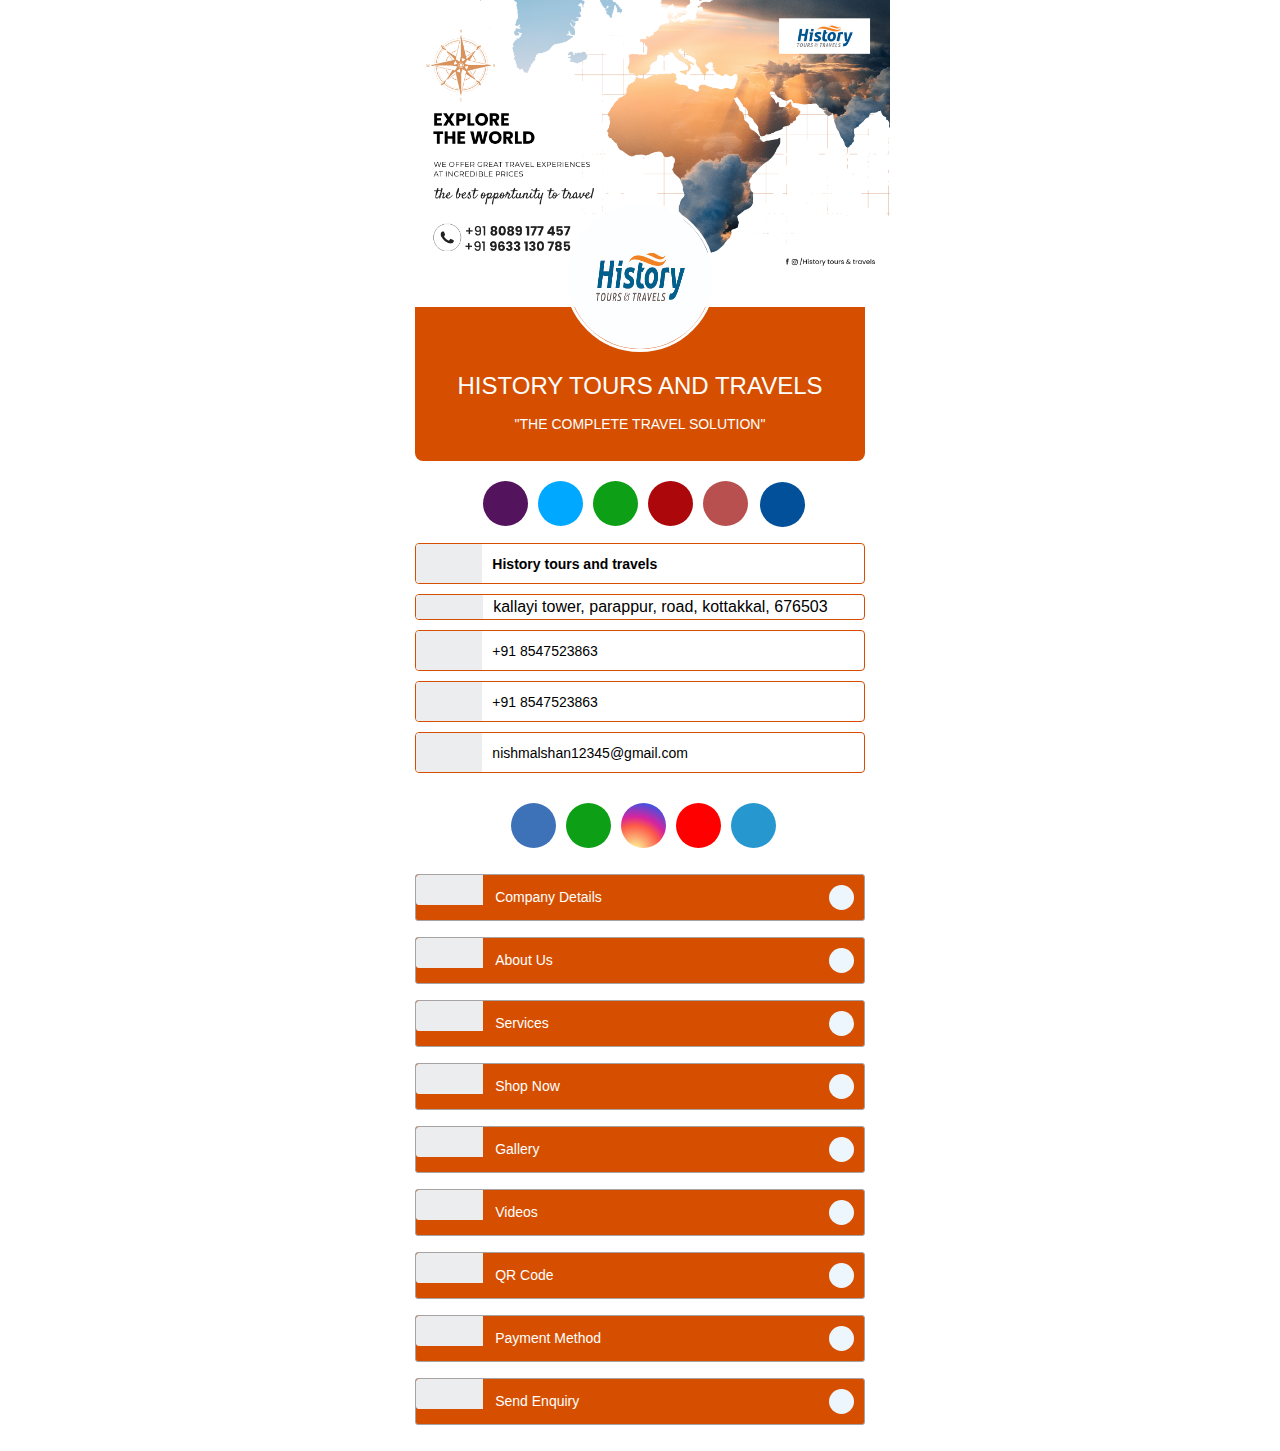
==== index.html @ 1c369f6f "Update index.html" ====
<!DOCTYPE html>
<html lang="en">

<head>
    <meta charset="utf-8">
    <meta http-equiv="X-UA-Compatible" content="IE=edge">
    <meta name="viewport" content="width=device-width, initial-scale=1">
    <meta name="theme-color" content="#384349" />
    <title>history tours and travels</title>
    <meta name="keywords" content="History tours and travels" />
    <meta name="description" content="History tours and travels" />
    <meta content="Keywords" name="History tours and travels" />
    <meta property="og:image" content="https://digicardpro.co.in/history/history/images/history travels.jpg">
    <meta property="og:type" content="website" />
    <meta property="og:title" content="History tours and travels - Business card" />
    <meta property="og:description" content="history tours and travels, kottakkal, malappuram, Kerala" />
    <!-- CSS only -->
    <link href="includes/css/bootstrap.min.css" rel="stylesheet">
    <div class="main-pnl">
        <link rel="stylesheet" type="text/css" href="includes/css/lightbox.css">
        <link href="includes/css/card_tpl_common.css" rel="stylesheet">
        <link href="includes/css/tpl_business.css" rel="stylesheet">
      
<script type="text/javascript" src="https://platform-api.sharethis.com/js/sharethis.js#property=6077e297cc51dc001865122f&product=powr-form-builder" async="async"></script>

</head>

<body>
    <div class="card_view">
        <div class="cover_img cover_square" style="height:auto !important;">
            <img src="images/facebook cover.png" />
        </div>
        <div class="cv_page">
            <img class="photo photo_circle" src="images/history travels.jpg" />
            <div class="card_name" style="">
                <h1><span>HISTORY TOURS AND TRAVELS</span></h1>
                <p style="text-align:center;">"THE COMPLETE TRAVEL SOLUTION"</p>
            </div>
            <hr class="hr1" style="">
            <div class="quick_btns_div" style="">
                <ul class="quick_btns">
                    <li><a style="" target="_blank" class="bg-phone" href="tel:+918547523863"><i class="fa fa-phone fa-rotate-90"></i></a></li>
                    <li><a class="bg-sms" href="sms:+918547523863?body=Hi, would like to have more details "><i class="fas fa-sms"></i></a></li>
                    <li><a style="" target="_blank" class="bg-wp" href="https://api.whatsapp.com/send?phone=918547523863&amp;text=Hi,%20I%20am%20Designer%20&amp;source=&amp;data=&amp;app_absent="><i class="fab fa-whatsapp"></i></a></li>
                    <li><a style="" class="bg-map" target="_blank" href="https://goo.gl/maps/WZZzJwD66RE1cCaEA"><i class="fa fa-map-marker"></i></a></li>
                    <li><a style="" class="bg-mail" target="_blank" href="mailto:nishmalshan12345@gmail.com"><i
								class="fa fa-envelope"></i></a></li>
                    <!--<li><a style="" href="#" ><i class="fa fa-user-plus" ></i></a></li>-->
                    <li>
                        <div class="share-menu share-menu--closed" style="">
                            <div class="share-button">
                                <i class="fa fa-share-alt"></i>
                            </div>
                            <div class="share-tools share-tools--hidden">
                                <a target="_blank" title="Share by Whatsapp" href="https://api.whatsapp.com/send?text=https://digicardpro.co.in/history/" class="bg-wp"><i class="fab fa-whatsapp"></i></a>
                                <a target="_blank" title="Share by SMS" href="sms:?bodyhttps://digicardpro.co.in/history/" class="bg-phone"><i class="fa fa-phone fa-sms"></i></a>
                                <a target="_blank" class="bg-fb" title="Share by Facebook" href="https://www.facebook.com/sharer/sharer.php?u=https://digicardpro.co.in/history/"><i class="fab fa-facebook-f"></i></a>
                                <a class="bg-mail" target="_blank" title="Share by Email" href="mailto:?subject=inspire schoool&amp;body=Hi, I am sharing my visiting card link(https://digicardpro.co.in/history/)"><i class="fa fa-envelope"></i></a>
                            </div>
                        </div>
                    </li>
                    <div class="clearfix"></div>
                </ul>
            </div>
            <hr class="hr2" style="">
            <ul class="quick_link">
                <li style="">
                    <div class="l" style=""><i class="fa fa-building"></i></div>
                    <div class="r" style=""><b>History tours and travels</b></div>
                    <div class="clearfix"></div>
                </li>
                <li style="">
                    <div class="l" style=""><i class="fa fa-map-marker"></i></div>
                    <class class="r" style=""> kallayi tower, parappur, road, kottakkal, 676503 
  </class>
                    <div class="clearfix"></div>
                </li>
                <li style="">
                    <div class="l" style=""><i class="fa fa-mobile "></i></div>
                    <div class="r" style="" onclick="document.location='tel:+918547523863'">+91 8547523863</div>
                    <div class="clearfix"></div>
                </li>
                <li style="">
					<div class="l" style=""><i class="fa fa-phone fa-rotate-90"></i></div>
					<div class="r" style="" onclick="document.location='tel:+918547523863'">+91 8547523863</div>
					<div class="clearfix"></div>
				</li>
                <li style="">
					<div class="l" style=""><i class="fa fa-envelope"></i></div>
					<div class="r" style="" onclick="document.location=''">
						nishmalshan12345@gmail.com</div>

					<div class="clearfix"></div>
				</li>
                <div class="clearfix"></div>
            </ul>
            <ul class="quick_btns social_icons">
                <li><a class="bg-fb" href="https://www.facebook.com/nishmalshan.mkn" target="_blank"><i class="fab fa-facebook-f"></i></a></li>
                <li><a style="" target="_blank" class="bg-wp" href="https://api.whatsapp.com/send?phone=918547523863&amp;text=Hi,%20I%20am%20%20shan&amp;source=&amp;data=&amp;app_absent="><i class="fab fa-whatsapp"></i></a></li>
                <li><a class="bg-insta" href="https://instagram.com/shan_muhmmed?igshid=pbenij2ar5da" target="_blank"><i class="fab fa-instagram" aria-hidden="true"></i></a></li>
                <li><a class="bg-youtube" href="https://youtube.com/channel/UCbXlJ5mXPrsS6yK00Rxs5rw/" target="_blank"><i class="fab fa-youtube" aria-hidden="true"></i></a></li>
                <li><a class="bg-linkedin" href="https://inspiredigit.com/" target="_blank"><i class="fa fa-globe" aria-hidden="true"></i></a></li>
                <div class="clearfix"></div>
            </ul>
        </div>
        <div class="cv_page" style="padding-bottom:20px;">
            <div class="othr_list" id="othr_list">
                <div class="ol_h" style="" data-toggle="collapse" data-target="#cmpinfo">
                    <div class="l" style=""><i class="fa fa-building"></i></div>
                    <div class="t" style="">Company Details</div>
                    <div class="p" style=""><i class="fa fa-angle-down arrowchange" aria-hidden="true"></i></div>
                </div>
                <div class="ol_v ol_p collapse" id="cmpinfo">
                    <label style="">Name</label>
                    <p style="">:&nbsp;History tours and travels</p>
                    <div class="clearfix"></div>
                    <label style="">Address</label>
                    <p style="">:&nbsp;   2 nd floor , kallai building, parappur road, kottakal, malappuram, kerala
kottakkal, Kerala 676503 
                         </p>
                         
                    <div class="clearfix"></div>
                </div>
                <div class="ol_h" style="" data-toggle="collapse" data-target="#profile_info2">
					<div class="l" style=""><i class="fa fa-user"></i></div>
					<div class="t" style="">About Us</div>
					<div class="p" style=""><i class="fa fa-angle-down arrowchange" aria-hidden="true"></i></div>
				</div>
				<div class="ol_v collapse" id="profile_info2" style="max-height:300px; overflow:auto; ">
					History offering a wide spectrum of services to suit all requirements in Advertising, Branding, Digital Marketing, Web, Internet business consultant etc...
				</div>

                <div class="ol_h" style="" data-toggle="collapse" data-target="#skills_info">
                    <div class="l" style=""><i class="fa fa-list" aria-hidden="true"></i></div>
                    <div class="t" style="">Services</div>
                    <div class="p" style=""><i class="fa fa-angle-down arrowchange" aria-hidden="true"></i> </div>
                </div>
               <div class="ol_v collapse" id="skills_info" style="max-height: 300px; overflow: auto;">
                    <div class="row">
                    
                    
                        <div class="col-md-6">
                        <h5>Digital Marketing</h5>
                        <li style="">Social Media Marketing(SEM)</li>
                        <li style="">Search Engine Optimization (SEO)</li>
                        <li style="">Google Adwords</li>
                        <li style="">E-Mail Marketing</li>
                        <li style="">SMS, Voice Over</li>
                        <li style="">Motion Videos</li>
                    
                    </div>
                    
                    
                    
                    
                </div>
                <br>
                <div class="row">
                    <div class="col-md-6">
                    <ul class="skills_list">
                    
                        <h5>Web Design &amp; Development</h5>
                        <li style=""> Corporate Websites</li>
                        <li style="">UI/UX Designs, Coding</li>
                        <li style="">Web Based Software Applications</li>
                        <li style=""> E-Commerce/ Online Shopping</li>
                        <li style="">Content Management System</li>
                    
                    </ul>
                    </div>
                    
                        
                    
                    
                    
                    
                </div>
                
                
                
                
                
                </div>
            <div class="ol_h collapsed" style="" data-toggle="collapse" data-target="#shop_now" aria-expanded="false">
                    <div class="l" style=""><i class="fab fa-product-hunt" aria-hidden="true"></i></div>
                    <div class="t" style="">Shop Now</div>
                    <div class="p" style=""><i class="fa arrowchange fa-angle-down" aria-hidden="true"></i></div>
                </div>
               <div class="ol_v collapse" id="shop_now" style="max-height: 300px; overflow: auto;">
                    <div class="product_outer">
                    <a href="/"><img src="images/dal-3396109_1920.jpg"></a>
                    <a href="https://api.whatsapp.com/send?phone=918547523863&amp;text=I%20would%20like%20to%20buy%20digital%20business%20card%20Please%20provide%20more%20information" class="btn btn-primary pdt-btn">Know More</a>
                    </div>
                    <div class="product_outer">
                    <a href="/"><img src="images/pexels-godson-bright-962464.jpg"></a>
                    <a href="https://api.whatsapp.com/send?phone=918547523863&amp;text=I%20would%20like%20to%20buy%20web%20card%20Please%20provide%20more%20information" class="btn btn-primary pdt-btn">Know More</a>
                    </div>
                    <div class="product_outer">
                    <a href="/"><img src="images/munnar-4769654_1920.jpg"></a>
                    
                    <a href="https://api.whatsapp.com/send?phone=918547523863&amp;text=I%20would%20like%20to%20design%20website%20Please%20provide%20more%20information" class="btn btn-primary pdt-btn">Know More</a>
                    </div>
                    <div class="product_outer">
                    <a href=""><img src="images/nature-3125452_1920.jpg"></a>
                    
                    <a href="https://api.whatsapp.com/send?phone=918547523863&amp;text=I%20would%20like%20to%20buy%20digital%20marketing%20package%20Please%20provide%20more%20information" class="btn btn-primary pdt-btn">Know More</a>
                    </div>
                    
                </div>


                <div class="ol_h" style="" data-toggle="collapse" data-target="#glry_info">
                    <div class="l" style=""><i class="fa fa-image"></i></div>
                    <div class="t" style="">Gallery</div>
                    <div class="p" style=""><i class="fa fa-angle-down arrowchange" aria-hidden="true"></i></div>
                </div>
                <div class="ol_v ol_p collapse" id="glry_info" style="">
                    <div class="glr-img-box">
                        <a href="images/pexels-faizan-7567946.jpg" data-lightbox="example-set" data-title="">
                            <img src="images/pexels-faizan-7567946.jpg" alt="" /></a>
                    </div>
                    <div class="glr-img-box">
                        <a href="images/pexels-sudipta-mondal-1603650.jpg" data-lightbox="example-set" data-title="">
                            <img src="images/pexels-sudipta-mondal-1603650.jpg" alt="" /></a>
                    </div>
                    <div class="glr-img-box">
                        <a href="images/pexels-pixabay-2359.jpg" data-lightbox="example-set" data-title="">
                            <img src="images/pexels-pixabay-2359.jpg" alt="" /></a>
                    </div>
                    <div class="glr-img-box">
                        <a href="images/pexels-taryn-elliott-3889987.jpg" data-lightbox="example-set" data-title="">
                            <img src="images/pexels-taryn-elliott-3889987.jpg" alt="" /></a>
                    </div>
                    <div class="glr-img-box">
                        <a href="images/pexels-alex-azabache-3879071.jpg" data-lightbox="example-set" data-title="">
                            <img src="images/pexels-alex-azabache-3879071.jpg" alt="" /></a>
                    </div>
                    <div class="glr-img-box">
                        <a href="images/polynesia-3021072_1920.jpg" data-lightbox="example-set" data-title="">
                            <img src="images/polynesia-3021072_1920.jpg" alt="" /></a>
                    </div>
                    
                </div>






                <div class="ol_h" style="" data-toggle="collapse" data-target="#glry_info1">
                    <div class="l" style=""><i class="fa fa-video-camera"></i></div>
                    <div class="t" style="">Videos</div>
                    <div class="p" style=""><i class="fa fa-angle-down arrowchange" aria-hidden="true"></i></div>
                </div>
                <div class="ol_v ol_p collapse" id="glry_info1" style="">
                    <iframe width="100%" height="315" src="https://www.youtube.com/embed/_QGB6YE-aXs" title="YouTube video player" frameborder="0" allow="accelerometer; autoplay; clipboard-write; encrypted-media; gyroscope; picture-in-picture" allowfullscreen></iframe>
                    <iframe width="100%" height="315" src="https://www.youtube.com/embed/_QGB6YE-aXs" title="YouTube video player" frameborder="0" allow="accelerometer; autoplay; clipboard-write; encrypted-media; gyroscope; picture-in-picture" allowfullscreen></iframe>
                    <iframe width="100%" height="315" src="https://www.youtube.com/embed/_QGB6YE-aXs" title="YouTube video player" frameborder="0" allow="accelerometer; autoplay; clipboard-write; encrypted-media; gyroscope; picture-in-picture" allowfullscreen></iframe>
                    
                </div>




       
                <div class="ol_h" style="" data-toggle="collapse" data-target="#qr_code">
                    <div class="l" style=""><i class="fa fa-qrcode"></i></div>
                    <div class="t" style="">QR Code</div>
                    <div class="p" style=""><i class="fa fa-angle-down arrowchange" aria-hidden="true"></i></div>
                </div>
                <div class="ol_v collapse" id="qr_code" style="max-height:300px; overflow:auto; ">
                    <center><img src="images/qr1.png" width="200" /></center>
                </div>
                <div class="ol_h" style="" data-toggle="collapse" data-target="#google_pay">
                    <div class="l" style=""><i class="fa fa-credit-card" aria-hidden="true"></i></div>
                    <div class="t" style="">Payment Method</div>
                    <div class="p" style=""><i class="fa fa-angle-down arrowchange" aria-hidden="true"></i></div>
                </div>
                <div class="ol_v collapse" id="google_pay" style="max-height:1000px; overflow:auto; ">
                    <center>
                       <a href="" class="upi-pay1">
<img width="100%" src="https://lh3.googleusercontent.com/Z_g7EEiGpZ9-Is1Jou12tkq3CS3cUV1XWkXbGbxERay5_bWScZngZlFtQluUNguMPY8=s180-rw"></a>
                    </center>
                   <center>
                        <a style="" target="_blank" href="upi:/"><img width="200" src="images/paytm.png"></a>
                    </center>
                    <center>
                        <a style="" target="_blank" href="upi:/"><img width="200" src="images/phonepay.png"></a>
                    </center>
                    <center>
                        <a style="" target="_blank" href="upi:/"><img width="200" src="images/amazon_pay.png"></a>
                    </center>
                    <center>
                        <a style="" target="_blank" href="upi:/"><img width="200" src="images/bheem.png"></a>
                    </center>
                </div>
                <div class="ol_h" style="" data-toggle="collapse" data-target="#contact_info">
                    <div class="l" style=""><i class="fa fa-paper-plane"></i></div>
                    <div class="t" style="">Send Enquiry </div>
                    <div class="p" style=""><i class="fa fa-angle-down arrowchange" aria-hidden="true"></i></div>
                </div>
               
                  <div class="ol_v ol_p collapse" id="contact_info" style="" >

                   <form id="submit-form">
                        <label>Your Name</label>
                    <div class="v"><input type="text" name="cont_name" id="cont_name" required /></div>
                    <div class="clearfix"></div>

                    <label>Your Mobile No.</label>
                    <div class="v"><input type="text" name="cont_mob_no" id="cont_mob_no" required /></div>
                    <div class="clearfix"></div>

                    <label>Your Email-Id</label>
                    <div class="v"><input type="email" name="cont_email" id="cont_email" required /></div>
                    <div class="clearfix"></div>

                    <label>Comments</label>
                    <div class="v"><textarea name="cont_cmnts" id="cont_cmnts"></textarea></div>
                    <div class="clearfix"></div>

                    <div id="cont_msg" style="display:none;">Message has been sent successfully.</div>
                    <input type="submit" name="cont_btn" id="cont_btn" class="btn" value="Submit" />
                   </form>
                </div>
                   
              
                
                	
                </div>
        
        </div>
    </div>

    <!-- JS, Popper.js, and jQuery -->
    <script src="https://ajax.googleapis.com/ajax/libs/jquery/3.5.1/jquery.min.js"></script>
    <script src="includes/js/bootstrap.min.js"></script>
    <script defer src="includes/js/menu.js"></script>
    <script defer src="includes/js/script_card.js"></script>
    <script src="https://use.fontawesome.com/487d7508fd.js"></script>
    <script src='https://kit.fontawesome.com/a076d05399.js'></script>
    <script src="includes/js/lightbox.js"></script>
    <script type="text/javascript">
    // Send Enquiry


    $(document).ready(function() {

        // Panel Open/Close
        $('.ol_h').click(function() {
            $(this).find('.arrowchange').toggleClass("fa-angle-down fa-angle-up");

        });

        // Share Menu
        $(".share-menu").click(function() {
            if ($('.share-menu').hasClass('share-menu--closed')) {
                $(this).addClass('share-menu--open')
                $(this).removeClass('share-menu--closed')
                $(this).find('.share-tools').removeClass('share-tools--hidden')
                $(this).find('.share-tools').addClass('share-tools--visible')
            } else if (($('.share-menu').hasClass('share-menu--open'))) {
                $(this).addClass('share-menu--closed')
                $(this).removeClass('share-menu--open')
                $(this).find('.share-tools').removeClass('share-tools--visible')
                $(this).find('.share-tools').addClass('share-tools--hidden')

            }

        });


    });
    </script>
    <script>
        $("#submit-form").submit((e)=>{
            e.preventDefault()
            $.ajax({
                url:"https://script.google.com/macros/s/AKfycbyt-h3kStIEZA_SETf8eQCzJSZFOEUGkjG0eI5pqaT7SLleRQlxUKh5MPWQ_XtUYoGqPg/exec",
                data:$("#submit-form").serialize(),
                method:"post",
                success:function (response){
                    alert("Form submitted successfully")
                    window.location.reload()
                    //window.location.href="https://google.com"
                },
                error:function (err){
                    alert("Something Error")
    
                }
            })
        })
    </script>

</html>
---- includes/css/card_tpl_common.css ----
body { background-color:#FFF; color:#000; font-size:14px; margin:0 auto; }

.card_view h1 { font-size:24px; text-align:center; font-weight:400; }
.card_view h4 { font-size:14px; text-align:center; font-weight:400; line-height:13px; }

.cv_page { background-position: center !important; background-size: cover !important; padding:1px 25px 0 25px; }

.cover_img { width: 100%; height: 150px; background-position: center !important; background-size: cover !important; margin:0; top:0; left:0; right:0; }
.cover_img img { width:100%; height:auto; }

.cover1 { width:125px; margin:-100px auto 20px auto; border-radius: 10px; overflow: hidden; left:0; right:0; background-position: center !important; background-size: cover !important; }
.cover_rectangle { width:100% !important; height:200px !important; }
.cover_square { width:100% !important; height:500px !important; }

.photo { width:125px; margin:-80px auto 20px auto; border-radius: 10px; overflow: hidden; left:0; right:0; background-position: center !important; background-size: cover !important; }
.photo_circle { width:150px !important; height:150px !important; border-radius:50% !important; }
.photo_oval { width:200px !important; height:150px !important; border-radius:50% !important; }
.photo_rectangle { width:200px !important; height:125px !important; margin-top:-85px; }
.photo_square { width:150px !important; height:150px !important; }

.quick_btns { margin: 0 auto 0 auto; padding: 0; list-style-type: none; display:table; }
.quick_btns>li { margin: 0 5px 15px 5px; padding: 0; float: left; width: 45px; height: 45px; }
.quick_btns>li>a { font-size:20px; padding: 6px 0 0 0; color: #FFF; margin: 10px 3px; display: block; border: 1px solid; border-radius: 50%; width: 45px; height: 45px; text-align: center; }

.quick_link { margin: 12px auto 0 auto; padding: 0; list-style-type: none; width: 100%; }
.quick_link li { margin:10px 0 0 0; padding:0; color:#000; display:flex; border:1px solid; font-size:16px; }
.quick_link li div.l { font-size:16px; padding:9px 0 9px 0; color: #FFF; margin:0 10px 0 0; width:15%; text-align: center; background-color: #c3c3c3; }
.quick_link li div.r { font-size:14px; padding:10px 0 8px 0; width:84%; }

.social_btns { margin:0 auto 0 auto; padding:20px 0; list-style-type: none; width:fit-content; }
.social_btns li { margin:0; padding:0; float:left; }
.social_btns li a { margin: 10px 3px 5px 3px; display: block; width: 35px; height: 35px; }
.social_btns li a img { width: 100%; height: 100%; }

.hr1, .hr2 { margin:0; }

.othr_list .ol_h { width:100%;  margin-top:10px; display:inline-block; border:1px solid #a8a3a3; }
.othr_list .ol_h:nth-child(1) { margin-top:0; }
.othr_list .ol_h .l { float:left; padding:15px 0; width:50px; text-align:center; }
.othr_list .ol_h .t { float:left; padding:12px; }
.othr_list .ol_h .p { float: right; font-size: 22px; width: 25px; height: 25px; text-align: center; border-radius: 50%; line-height: 25px; margin: 10px; }

.othr_list .ol_v { width:100%; padding:10px; background-color:#CCC; color:#000; font-size:14px; height:100%; }
.othr_list .ol_v>label { font-weight:bold; float: left; min-width: 60px; padding-right:10px; }
.othr_list .ol_p>p { border-bottom:1px solid #CCC !important; padding-bottom:5px; margin-bottom:5px; }
.othr_list .ol_p>p:nth-last-child(2) { border-bottom:0px solid #CCC !important; }
.othr_list .ol_v ul {  }

.othr_list .ol_v>labelpymt { font-weight:bold; float: left; min-width: 100px; padding-right:10px; }

.ob_list { list-style-type:none; padding:0; margin:0; }
.ob_list li { padding:0; margin:0 0 15px 0; list-style-type:none; display:flex; }
.ob_list li .lft { float:left; width:30%; }
.ob_list li .lft img { width:100%; }
.ob_list li .rgt { float:right; width:70%; padding-left:10px; font-weight:bold; position:relative; }
.ob_list li .rgt a { background-color: #b92323; color: #fff; position:absolute; bottom:0; padding: 3px 10px 4px 10px; font-size: 11px; margin-top: 15px; display: inline-block; border-radius: 4px; }

.qualification_list { list-style-type:none; padding:0; margin:0; }
.qualification_list li { padding:0; margin:0 0 0 30px; list-style-type:disc; }
.qualification_list li { padding:0; margin:0 0 0 30px; list-style-type:disc; }

.skills_list { list-style-type:none; padding:0; margin:0; }
.skills_list li { padding:0; margin:0 0 0 30px; list-style-type:disc; }
.skills_list li { padding:0; margin:0 0 0 30px; list-style-type:disc; }

#pymt_info h6 { font-size: 14px; margin: 30px 0 15px 0; padding:5px 8px; font-weight: bold; border-radius:4px; background-color:#000; color:#FFF; }
#pymt_info .instamojo_btn { background-color: #000; color: #fff; padding:3px 8px; font-size: 12px; border-radius:4px; }
.pymt_tab {margin-left: 5.5em}

#glry_info { padding:0; }
#glry_info .glr-img-box { border:0px; padding:12px 12px 0 12px; }
#glry_info .glr-img-box img { width:100%; }
#glry_info .glr-img-box h4 { font-size:13px; font-weight:600; line-height:14px; border-left: 1px solid #000; padding-left: 10px; text-align: left; margin-top:8px; }

#glry_info1 { padding: 15px;}
#glry_info1 .glr-img-box { border:0px; padding:12px 12px 0 12px; }
#glry_info1 .glr-img-box img { width:100%; }
#glry_info1 .glr-img-box h4 { font-size:13px; font-weight:600; line-height:14px; border-left: 1px solid #000; padding-left: 10px; text-align: left; margin-top:8px; }

#video_info { padding:0; }
#video_info .video-img-box { border:0px; padding:15px 15px 0 15px; }
#video_info .video-img-box h4 { font-weight:400; }
#video_info .video-img-box iframe { width:100%; }

#prod_info { padding:0; }
#prod_info .pro-img-box { border:0px; padding:15px; }
#prod_info .pro-img-box img { width:100%; }

#contact_info label { float: none; padding-right:10px; }
#contact_info .v input, #contact_info .v textarea { border:1px solid #CCC; width:100%; padding:5px 8px; margin:0 0 5px 0; border-radius:4px; }
#contact_info #cont_btn { background-color: #000; color: #FFF; padding:5px 10px; }
#contact_info #cont_msg { display:none; background-color:#c12424; width:100%; color:#FFF; padding:10px; border-radius:4px; margin-bottom:15px; text-align:center; font-size:16px; font-weight:100; }
#contact_info #cont_msg.succ { background-color:#32b71e; }

.share-menu { position: absolute; margin:11px auto 0 5px; border:1px solid #FFF; width: 45px; border-radius: 25px; transition: 0.3s border-radius ease-in-out, 0.3s height ease-in-out; display: flex; flex-direction: column; align-items: center; justify-content: center; overflow: hidden; }
.share-menu--closed { height: 45px; }
.share-menu--open{ height: 250px; }
.share-button { transition: 0.3s transform ease-in-out, 0.3s opacity ease-in-out;cursor: pointer;position: absolute;display: flex;flex-wrap: wrap;align-items: center;
width: 2em;height: 2em;left: 13px;top: 4px;opacity: 1;color:#FFF;font-size:18px;}
.share-button:hover {opacity: 0.6;}
.share-button span { width: 100%; height: 4px; background-color: #161616; border-radius: 20%; }
/*.menu--open .button{transform-origin: center;transform: rotate(90deg);}*/
.share-tools { display: flex; flex-wrap: wrap; flex-direction: column; align-items: center; justify-content: space-between; transition: 0.3s margin ease-in-out; }
.share-tools a { color:#FFF; font-size:22px; }
.share-tools .share-icon { transition: 0.2s transform ease-in-out; }
.share-tools .icon:hover { transform: scale(0.8); }
.share-tools--hidden { margin-top: 400px; z-index: -100; }
.share-tools--visible { margin-top: 40%; z-index: 100; }

.card_footer { text-align:center; padding:15px; }
.card_footer a { display:block; margin-top:10px; font-size: 11px; }
.card_footer a.add_to_card_hldr { margin:15px auto 0 auto; background-color: #000; color: #fff; padding: 3px 15px; font-size: 14px; width:70%; border-radius:4px; }
.card_footer .cpy_rgt { float:left; color:#FFF; }
.card_footer .own_an_card { font-size: 14px; font-weight:600; float:right; margin-top:7px; }
.card_footer .own_an_card a { font-size: 14px; background-color:#000; color:#FFF; padding:5px 15px; float:right; margin:-5px 0 0 5px; border-radius:20px; }

@media (min-width:500px) {
	body { width:500px; }
}


.othr_list #google_pay.show,
.othr_list #shop_now.show,
.othr_list #google_pay.collapsing,
.othr_list #shop_now.collapsing{
	display: flex;
}
.othr_list #google_pay center{
    padding: 0 10px;
}
.othr_list #shop_now .product_outer {
    padding: 0 3px;
}
.othr_list #google_pay center img,
.othr_list #shop_now .product_outer img{
	max-width: 100%;
}
@media (max-width:480px){
	ul.quick_btns.social_icons {
	margin: 0 auto;
	width: 100%;
	display: flex;
        flex-wrap: wrap;
        justify-content: center;
        text-align: center;
	}
	ul.quick_btns.social_icons li {
		width: 34px;
		height: 34px;
		margin: 8px 2px;
		flex: 0 0 34px;
	}
	ul.quick_btns.social_icons li a {
		padding: 0 !important;
		width: 34px;
		height: 34px;
		margin: 0;
		font-size: 15px;
		vertical-align: middle;
		line-height: 34px;
	}
	ul.quick_btns.social_icons .clearfix{
		display:none;
	}
}
@media (max-width:390px){
	.quick_btns_div .quick_btns>li {
		width: 34px;
		height: 34px;
	}
	.quick_btns_div .quick_btns>li a{
		width: 34px;
		height: 34px;
		font-size: 16px;
		padding: 0 !important;
		margin-left: 0 !important;
		line-height: 34px;
	}
	.quick_btns_div .quick_btns>li .share-menu{
		margin-left: 0;
		width: 34px;
		height: 34px;
	}
	.quick_btns_div .quick_btns>li .share-menu .share-button {
		left: 9px;
		top: 1px;
		font-size: 16px;
	}
	.quick_btns_div .quick_btns>li .share-menu.share-menu--open {
		height: 217px;
	}
	.quick_btns_div .quick_btns>li .share-menu.share-menu--open a{
		margin-left: -3px !important;
	}
}


.card_footer {background-color:#2e2e2e;}
.card_name {background-color:#d64f00;}
.share-menu {
    background-color: #025099;
}
.quick_link li {border:1px solid #d64f00 !important ;}
.quick_link li div.l {background-color:#d64f00 ; color:#d64f00 !important; }
.othr_list .ol_h { background-color:#d64f00;}
.othr_list .ol_h .l {color:#d64f00;}
.card_name p{padding:5px;}
/*icon color setting on top*/
.quick_link li div.l {
    background-color: #025099;
    color: #d64f00 !important;
}
.quick_btns img
{
margin-top: -8px;
}

.bg-phone
{
background-color: #54135D !important;
}

.bg-wp
{
background-color: #0D9F16 !important;
}

.bg-map
{
background-color: #AC080C !important;
}

.bg-mail
{
background-color: #B85050 !important;
color: #ffffff !important;
}

.bg-fb
{
background-color: #3D71B8 !important;
}

.share-tools a
{
    border-radius: 50%;
    width: 38px;
    height: 38px;
    text-align: center;
    padding: 1px;
    margin: 4px -3px 3px -3px;
}

.quick_btns>li>a, .share-menu {
    padding: 6px 0 0 0 !important;
}

.bg-insta
{
 width:100px; height:100px;
 background: #d6249f;
  background: radial-gradient(circle at 30% 107%, #fdf497 0%, #fdf497 5%, #fd5949 45%,#d6249f 60%,#285AEB 90%);
  

}

.bg-behance
{
background-color:#00A9FF;
}

.bg-dribble
{
background-color:#E74D89;
}


.bg-twitter
{
background-color:#55ACEE;
}

.bg-linkedin
{
background-color:#2797CF;
}


.bg-youtube
{
background-color:#FF0000;
}

.social_icons
{
    margin: 0 auto 0 auto;
    padding: 20px 0;
    list-style-type: none;
    width: fit-content;
}

.bg-sms
{
background-color:#00A9FF;
}


.othr_list #google_pay.show,
.othr_list #shop_now.show,
.othr_list #google_pay.collapsing,
.othr_list #shop_now.collapsing{
display: block;
}
.othr_list #shop_now .product_outer {
padding: 0 3px;
}
.othr_list #google_pay center img,
.othr_list #shop_now .product_outer img{

max-width: 100%;
}
.othr_list #shop_now .product_outer .btn{
background-color: #d64f00;
border-color: #d64f00;
outline: 0 !important;
box-shadow: none !important;
margin-top: 5px;
width:100%;
text-align:center;
margin-bottom: 20px;
}
.othr_list #shop_now .product_outer .btn:hover,
.othr_list #shop_now .product_outer .btn:active,
.othr_list #shop_now .product_outer .btn:focus{
background-color:#15d053;
border-color: #15d053;
}
@media (max-width:767px){
ul.quick_btns.social_icons{
padding: 5px 0;
}
}
@media (max-width:500px){
.othr_list #shop_now{
flex-wrap: wrap;
}
.othr_list #shop_now .product_outer{
flex:0 0 50%;
width: 50%;
max-width: 50%;
padding-bottom: 8px;
}
.othr_list #shop_now .product_outer:nth-child(3),
.othr_list #shop_now .product_outer:nth-child(4){
padding-bottom: 0;
}
}

 .st-image-share-buttons {
display: none !important;
}
---- includes/css/tpl_business.css ----
.card_name { padding:50px 0 5px 0; border-radius:0px 0px 8px 8px; color:#FFF; margin:25px 0 10px 0; }

.photo { width:150px; height:150px; border:3px solid #FFF; position: absolute; }
.cover_img { background-color:#000; }

.card_view h1 { margin-top:15px; }

.quick_btns>li>a, .share-menu {border:0px; padding: 10px 0 0 0; }

.social_btns li a { border-radius:50%; }

.payment_btns li a { border-radius:50%; }

.hr1, .hr2 { display:none; }
.hr1, .hr2 { margin:0; background-color:yellow; }

.quick_link li { border-radius:4px; background-color: #FFF; }
.quick_link li div.l { border-radius:3px 0 0 3px; border:0px; background-color:#ebedef;}

.othr_list .ol_h { border-radius:3px; overflow:hidden; color:#FFF; }
.othr_list .ol_h .l { background-color:#ebedef; width:15%; border-radius:3px 0 0 3px; }
.othr_list .ol_h .p { background-color:#eef6fd; color:#000; line-height: 23px;}
.othr_list .ol_v { background-color:#FFF; border:1px solid #c9cacc; border-top:0px; margin-top:-10px; border-radius:0 0 6px 6px; padding-top:15px !important; }

#glry_info .glr-img-box h4 { border-left:1px solid #CCC; }
.glr-img-box { margin-bottom:0; }

.add-to-btn {}


.save_btn{
	border-radius: 18px;
	padding: 6px 10px;
	color: #fff;
	border: 2px solid #fff;
	font-size: 12px;
	width: 29%;
	float:left;
}

.save_btn i{
	margin-right:5px;
}
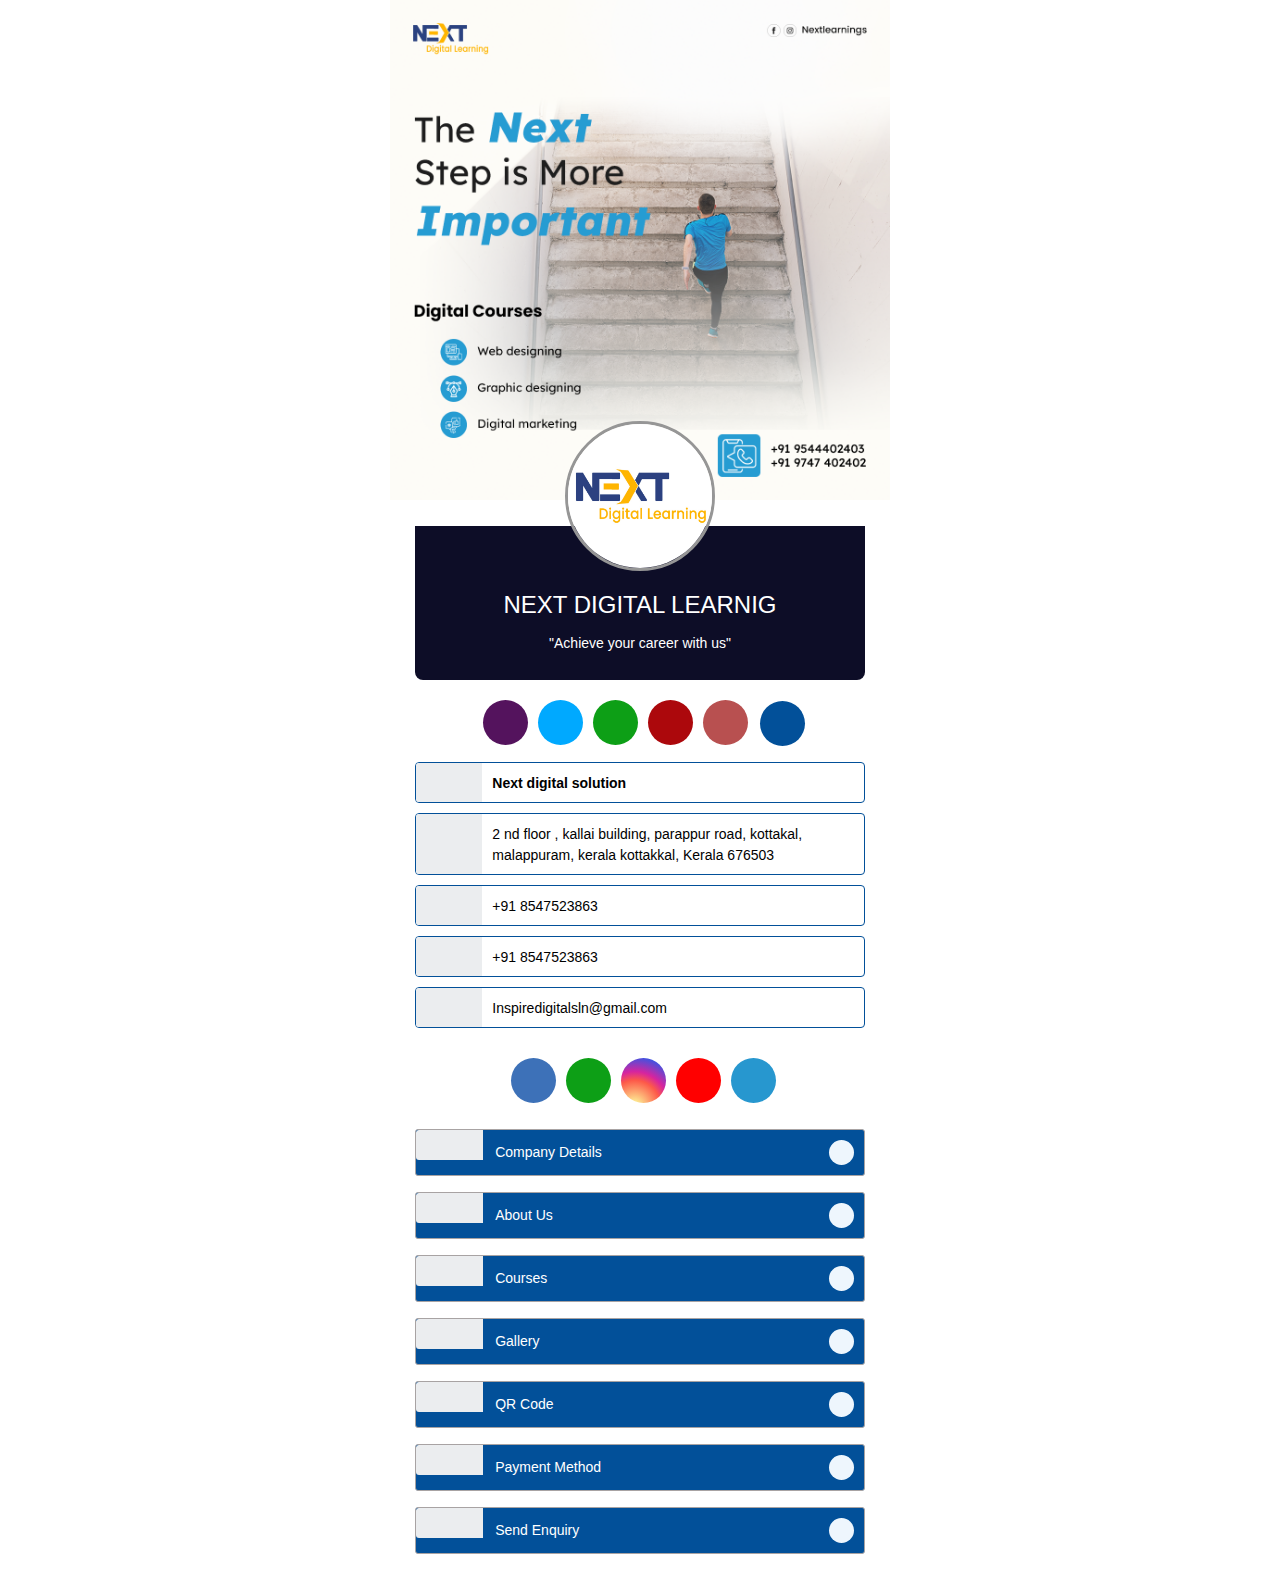
==== commit 23233c9b: "Add files via upload" ====
--- a/index.html
+++ b/index.html
@@ -6,44 +6,45 @@
     <meta http-equiv="X-UA-Compatible" content="IE=edge">
     <meta name="viewport" content="width=device-width, initial-scale=1">
     <meta name="theme-color" content="#384349" />
-    <title>history tours and travels</title>
-    <meta name="keywords" content="History tours and travels" />
-    <meta name="description" content="History tours and travels" />
-    <meta content="Keywords" name="History tours and travels" />
-    <meta property="og:image" content="https://digicardpro.co.in/history/history/images/history travels.jpg">
+    <title>next digital learning</title>
+    <meta name="keywords" content="" />
+    <meta name="description" content="" />
+    <meta content="Keywords" name="" />
+    <meta property="og:image" content="">
     <meta property="og:type" content="website" />
-    <meta property="og:title" content="History tours and travels - Business card" />
-    <meta property="og:description" content="history tours and travels, kottakkal, malappuram, Kerala" />
+    <meta property="og:title" content=" - Business Card" />
+    <meta property="og:description" content="next digital learning" />
     <!-- CSS only -->
     <link href="includes/css/bootstrap.min.css" rel="stylesheet">
     <div class="main-pnl">
         <link rel="stylesheet" type="text/css" href="includes/css/lightbox.css">
         <link href="includes/css/card_tpl_common.css" rel="stylesheet">
         <link href="includes/css/tpl_business.css" rel="stylesheet">
-      
+      <!—- ShareThis BEGIN -—>
 <script type="text/javascript" src="https://platform-api.sharethis.com/js/sharethis.js#property=6077e297cc51dc001865122f&product=powr-form-builder" async="async"></script>
+<!—- ShareThis END -—>
 
 </head>
 
 <body>
     <div class="card_view">
         <div class="cover_img cover_square" style="height:auto !important;">
-            <img src="images/facebook cover.png" />
+            <img src="images/soial-post.png" />
         </div>
         <div class="cv_page">
-            <img class="photo photo_circle" src="images/history travels.jpg" />
+            <img class="photo photo_circle" src="images/NEXT-.png" />
             <div class="card_name" style="">
-                <h1><span>HISTORY TOURS AND TRAVELS</span></h1>
-                <p style="text-align:center;">"THE COMPLETE TRAVEL SOLUTION"</p>
+                <h1><span>NEXT DIGITAL LEARNIG</span></h1>
+                <p style="text-align:center;">"Achieve your career with us"</p>
             </div>
             <hr class="hr1" style="">
             <div class="quick_btns_div" style="">
                 <ul class="quick_btns">
                     <li><a style="" target="_blank" class="bg-phone" href="tel:+918547523863"><i class="fa fa-phone fa-rotate-90"></i></a></li>
                     <li><a class="bg-sms" href="sms:+918547523863?body=Hi, would like to have more details "><i class="fas fa-sms"></i></a></li>
-                    <li><a style="" target="_blank" class="bg-wp" href="https://api.whatsapp.com/send?phone=918547523863&amp;text=Hi,%20I%20am%20Designer%20&amp;source=&amp;data=&amp;app_absent="><i class="fab fa-whatsapp"></i></a></li>
-                    <li><a style="" class="bg-map" target="_blank" href="https://goo.gl/maps/WZZzJwD66RE1cCaEA"><i class="fa fa-map-marker"></i></a></li>
-                    <li><a style="" class="bg-mail" target="_blank" href="mailto:nishmalshan12345@gmail.com"><i
+                    <li><a style="" target="_blank" class="bg-wp" href="https://api.whatsapp.com/send?phone=918547523863&amp;text=Hi,%20I%20am%20&amp;source=&amp;data=&amp;app_absent="><i class="fab fa-whatsapp"></i></a></li>
+                    <li><a style="" class="bg-map" target="_blank" href="https://goo.gl/maps/GjBR46v31nEHd11W8"><i class="fa fa-map-marker"></i></a></li>
+                    <li><a style="" class="bg-mail" target="_blank" href="mailto:inspiredigitalsln@gmail.com"><i
 								class="fa fa-envelope"></i></a></li>
                     <!--<li><a style="" href="#" ><i class="fa fa-user-plus" ></i></a></li>-->
                     <li>
@@ -52,10 +53,10 @@
                                 <i class="fa fa-share-alt"></i>
                             </div>
                             <div class="share-tools share-tools--hidden">
-                                <a target="_blank" title="Share by Whatsapp" href="https://api.whatsapp.com/send?text=https://digicardpro.co.in/history/" class="bg-wp"><i class="fab fa-whatsapp"></i></a>
-                                <a target="_blank" title="Share by SMS" href="sms:?bodyhttps://digicardpro.co.in/history/" class="bg-phone"><i class="fa fa-phone fa-sms"></i></a>
-                                <a target="_blank" class="bg-fb" title="Share by Facebook" href="https://www.facebook.com/sharer/sharer.php?u=https://digicardpro.co.in/history/"><i class="fab fa-facebook-f"></i></a>
-                                <a class="bg-mail" target="_blank" title="Share by Email" href="mailto:?subject=inspire schoool&amp;body=Hi, I am sharing my visiting card link(https://digicardpro.co.in/history/)"><i class="fa fa-envelope"></i></a>
+                                <a target="_blank" title="Share by Whatsapp" href="https://api.whatsapp.com/send?text=https://goprocard.com/inspire/" class="bg-wp"><i class="fab fa-whatsapp"></i></a>
+                                <a target="_blank" title="Share by SMS" href="sms:?body=https://goprocard.com/inspire/" class="bg-phone"><i class="fa fa-phone fa-rotate-90"></i></a>
+                                <a target="_blank" class="bg-fb" title="Share by Facebook" href="https://www.facebook.com/sharer/sharer.php?u=https://goprocard.com/inspire/"><i class="fab fa-facebook-f"></i></a>
+                                <a class="bg-mail" target="_blank" title="Share by Email" href="mailto:?subject=inspire schoool&amp;body=Hi, I am sharing my visiting card link(https://goprocard.com/inspire/)"><i class="fa fa-envelope"></i></a>
                             </div>
                         </div>
                     </li>
@@ -66,13 +67,13 @@
             <ul class="quick_link">
                 <li style="">
                     <div class="l" style=""><i class="fa fa-building"></i></div>
-                    <div class="r" style=""><b>History tours and travels</b></div>
+                    <div class="r" style=""><b>Next digital solution</b></div>
                     <div class="clearfix"></div>
                 </li>
                 <li style="">
                     <div class="l" style=""><i class="fa fa-map-marker"></i></div>
-                    <class class="r" style=""> kallayi tower, parappur, road, kottakkal, 676503 
-  </class>
+                    <div class="r" style="">  2 nd floor , kallai building, parappur road, kottakal, malappuram, kerala
+kottakkal, Kerala 676503  </div>
                     <div class="clearfix"></div>
                 </li>
                 <li style="">
@@ -88,18 +89,18 @@
                 <li style="">
 					<div class="l" style=""><i class="fa fa-envelope"></i></div>
 					<div class="r" style="" onclick="document.location=''">
-						nishmalshan12345@gmail.com</div>
+						Inspiredigitalsln@gmail.com</div>
 
 					<div class="clearfix"></div>
 				</li>
                 <div class="clearfix"></div>
             </ul>
             <ul class="quick_btns social_icons">
-                <li><a class="bg-fb" href="https://www.facebook.com/nishmalshan.mkn" target="_blank"><i class="fab fa-facebook-f"></i></a></li>
-                <li><a style="" target="_blank" class="bg-wp" href="https://api.whatsapp.com/send?phone=918547523863&amp;text=Hi,%20I%20am%20%20shan&amp;source=&amp;data=&amp;app_absent="><i class="fab fa-whatsapp"></i></a></li>
-                <li><a class="bg-insta" href="https://instagram.com/shan_muhmmed?igshid=pbenij2ar5da" target="_blank"><i class="fab fa-instagram" aria-hidden="true"></i></a></li>
+                <li><a class="bg-fb" href="https://www.facebook.com/nextlearnings" target="_blank"><i class="fab fa-facebook-f"></i></a></li>
+                <li><a style="" target="_blank" class="bg-wp" href="https://api.whatsapp.com/send?phone=918547523863&amp;text=Hi,%20I%20am%20&amp;source=&amp;data=&amp;app_absent="><i class="fab fa-whatsapp"></i></a></li>
+                <li><a class="bg-insta" href="https://instagram.com/inspiredigitalsolutions?igshid=pbenij2ar5da" target="_blank"><i class="fab fa-instagram" aria-hidden="true"></i></a></li>
                 <li><a class="bg-youtube" href="https://youtube.com/channel/UCbXlJ5mXPrsS6yK00Rxs5rw/" target="_blank"><i class="fab fa-youtube" aria-hidden="true"></i></a></li>
-                <li><a class="bg-linkedin" href="https://inspiredigit.com/" target="_blank"><i class="fa fa-globe" aria-hidden="true"></i></a></li>
+                <li><a class="bg-linkedin" href="" target="_blank"><i class="fa fa-globe" aria-hidden="true"></i></a></li>
                 <div class="clearfix"></div>
             </ul>
         </div>
@@ -112,7 +113,7 @@
                 </div>
                 <div class="ol_v ol_p collapse" id="cmpinfo">
                     <label style="">Name</label>
-                    <p style="">:&nbsp;History tours and travels</p>
+                    <p style="">:&nbsp;Next digital solution</p>
                     <div class="clearfix"></div>
                     <label style="">Address</label>
                     <p style="">:&nbsp;   2 nd floor , kallai building, parappur road, kottakal, malappuram, kerala
@@ -127,17 +128,29 @@
 					<div class="p" style=""><i class="fa fa-angle-down arrowchange" aria-hidden="true"></i></div>
 				</div>
 				<div class="ol_v collapse" id="profile_info2" style="max-height:300px; overflow:auto; ">
-					History offering a wide spectrum of services to suit all requirements in Advertising, Branding, Digital Marketing, Web, Internet business consultant etc...
+					Inspire digital solution offering a wide spectrum of services to suit all requirements in Advertising, Branding, Digital Marketing, Web, Internet business consultant etc...
 				</div>
 
                 <div class="ol_h" style="" data-toggle="collapse" data-target="#skills_info">
                     <div class="l" style=""><i class="fa fa-list" aria-hidden="true"></i></div>
-                    <div class="t" style="">Services</div>
+                    <div class="t" style="">Courses</div>
                     <div class="p" style=""><i class="fa fa-angle-down arrowchange" aria-hidden="true"></i> </div>
                 </div>
                <div class="ol_v collapse" id="skills_info" style="max-height: 300px; overflow: auto;">
                     <div class="row">
-                    
+                    <div class="col-md-6">
+                    <ul class="skills_list">
+                    
+                        <h5>Graphic Design</h5>
+                        <li style="">photoshop,illustrator,
+                            indesign,corel draw</li>
+                        <!-- <li style=""> Logo Design,Brochure</li>
+                        <li style="">Catalog and Flyer Design</li>
+                        <li style="">Content writing &amp; Presentations</li>
+                        <li style="">Packaging Design</li>
+                        <li style="">Hoardings</li> -->
+                    </ul>
+                    </div>
                     
                         <div class="col-md-6">
                         <h5>Digital Marketing</h5>
@@ -181,32 +194,32 @@
                 
                 
                 </div>
-            <div class="ol_h collapsed" style="" data-toggle="collapse" data-target="#shop_now" aria-expanded="false">
+            <!-- <div class="ol_h collapsed" style="" data-toggle="collapse" data-target="#shop_now" aria-expanded="false">
                     <div class="l" style=""><i class="fab fa-product-hunt" aria-hidden="true"></i></div>
                     <div class="t" style="">Shop Now</div>
                     <div class="p" style=""><i class="fa arrowchange fa-angle-down" aria-hidden="true"></i></div>
                 </div>
                <div class="ol_v collapse" id="shop_now" style="max-height: 300px; overflow: auto;">
                     <div class="product_outer">
-                    <a href="/"><img src="images/dal-3396109_1920.jpg"></a>
-                    <a href="https://api.whatsapp.com/send?phone=918547523863&amp;text=I%20would%20like%20to%20buy%20digital%20business%20card%20Please%20provide%20more%20information" class="btn btn-primary pdt-btn">Know More</a>
+                    <a href="/"><img src="images/digital business card.jpg"></a>
+                    <a href="https://api.whatsapp.com/send?phone=918547523863&amp;text=I%20would%20like%20to%20buy%20digital%20business%20card%20Please%20provide%20more%20information" class="btn btn-primary pdt-btn">For More</a>
                     </div>
                     <div class="product_outer">
-                    <a href="/"><img src="images/pexels-godson-bright-962464.jpg"></a>
-                    <a href="https://api.whatsapp.com/send?phone=918547523863&amp;text=I%20would%20like%20to%20buy%20web%20card%20Please%20provide%20more%20information" class="btn btn-primary pdt-btn">Know More</a>
+                    <a href="/"><img src="images/web card.jpg"></a>
+                    <a href="https://api.whatsapp.com/send?phone=918547523863&amp;text=I%20would%20like%20to%20buy%20web%20card%20Please%20provide%20more%20information" class="btn btn-primary pdt-btn">For More</a>
                     </div>
                     <div class="product_outer">
-                    <a href="/"><img src="images/munnar-4769654_1920.jpg"></a>
-                    
-                    <a href="https://api.whatsapp.com/send?phone=918547523863&amp;text=I%20would%20like%20to%20design%20website%20Please%20provide%20more%20information" class="btn btn-primary pdt-btn">Know More</a>
+                    <a href="/"><img src="images/small_food.jpg"></a>
+                    
+                    <a href="https://api.whatsapp.com/send?phone=918547523863&amp;text=I%20would%20like%20to%20design%20website%20Please%20provide%20more%20information" class="btn btn-primary pdt-btn">For More</a>
                     </div>
                     <div class="product_outer">
-                    <a href=""><img src="images/nature-3125452_1920.jpg"></a>
-                    
-                    <a href="https://api.whatsapp.com/send?phone=918547523863&amp;text=I%20would%20like%20to%20buy%20digital%20marketing%20package%20Please%20provide%20more%20information" class="btn btn-primary pdt-btn">Know More</a>
-                    </div>
-                    
-                </div>
+                    <a href=""><img src="images/small_food2.jpg"></a>
+                    
+                    <a href="https://api.whatsapp.com/send?phone=918547523863&amp;text=I%20would%20like%20to%20buy%20digital%20marketing%20package%20Please%20provide%20more%20information" class="btn btn-primary pdt-btn">For More</a>
+                    </div>
+                    
+                </div> -->
 
 
                 <div class="ol_h" style="" data-toggle="collapse" data-target="#glry_info">
@@ -216,52 +229,35 @@
                 </div>
                 <div class="ol_v ol_p collapse" id="glry_info" style="">
                     <div class="glr-img-box">
-                        <a href="images/pexels-faizan-7567946.jpg" data-lightbox="example-set" data-title="">
-                            <img src="images/pexels-faizan-7567946.jpg" alt="" /></a>
-                    </div>
-                    <div class="glr-img-box">
-                        <a href="images/pexels-sudipta-mondal-1603650.jpg" data-lightbox="example-set" data-title="">
-                            <img src="images/pexels-sudipta-mondal-1603650.jpg" alt="" /></a>
-                    </div>
-                    <div class="glr-img-box">
-                        <a href="images/pexels-pixabay-2359.jpg" data-lightbox="example-set" data-title="">
-                            <img src="images/pexels-pixabay-2359.jpg" alt="" /></a>
-                    </div>
-                    <div class="glr-img-box">
-                        <a href="images/pexels-taryn-elliott-3889987.jpg" data-lightbox="example-set" data-title="">
-                            <img src="images/pexels-taryn-elliott-3889987.jpg" alt="" /></a>
-                    </div>
-                    <div class="glr-img-box">
-                        <a href="images/pexels-alex-azabache-3879071.jpg" data-lightbox="example-set" data-title="">
-                            <img src="images/pexels-alex-azabache-3879071.jpg" alt="" /></a>
-                    </div>
-                    <div class="glr-img-box">
-                        <a href="images/polynesia-3021072_1920.jpg" data-lightbox="example-set" data-title="">
-                            <img src="images/polynesia-3021072_1920.jpg" alt="" /></a>
-                    </div>
-                    
-                </div>
-
-
-
-
-
-
-                <div class="ol_h" style="" data-toggle="collapse" data-target="#glry_info1">
-                    <div class="l" style=""><i class="fa fa-video-camera"></i></div>
-                    <div class="t" style="">Videos</div>
-                    <div class="p" style=""><i class="fa fa-angle-down arrowchange" aria-hidden="true"></i></div>
-                </div>
-                <div class="ol_v ol_p collapse" id="glry_info1" style="">
-                    <iframe width="100%" height="315" src="https://www.youtube.com/embed/_QGB6YE-aXs" title="YouTube video player" frameborder="0" allow="accelerometer; autoplay; clipboard-write; encrypted-media; gyroscope; picture-in-picture" allowfullscreen></iframe>
-                    <iframe width="100%" height="315" src="https://www.youtube.com/embed/_QGB6YE-aXs" title="YouTube video player" frameborder="0" allow="accelerometer; autoplay; clipboard-write; encrypted-media; gyroscope; picture-in-picture" allowfullscreen></iframe>
-                    <iframe width="100%" height="315" src="https://www.youtube.com/embed/_QGB6YE-aXs" title="YouTube video player" frameborder="0" allow="accelerometer; autoplay; clipboard-write; encrypted-media; gyroscope; picture-in-picture" allowfullscreen></iframe>
-                    
-                </div>
-
-
-
-
+                        <a href="images/gallery1.jpg" data-lightbox="example-set" data-title="">
+                            <img src="images/gallery1.jpg" alt="" /></a>
+                    </div>
+                    <div class="glr-img-box">
+                        <a href="images/gallery2.jpg" data-lightbox="example-set" data-title="">
+                            <img src="images/gallery2.jpg" alt="" /></a>
+                    </div>
+                    <div class="glr-img-box">
+                        <a href="images/gallery3.jpg" data-lightbox="example-set" data-title="">
+                            <img src="images/gallery3.jpg" alt="" /></a>
+                    </div>
+                    <div class="glr-img-box">
+                        <a href="images/gallery4.jpg" data-lightbox="example-set" data-title="">
+                            <img src="images/gallery4.jpg" alt="" /></a>
+                    </div>
+                    <div class="glr-img-box">
+                        <a href="images/gallery5.jpg" data-lightbox="example-set" data-title="">
+                            <img src="images/gallery5.jpg" alt="" /></a>
+                    </div>
+                    <div class="glr-img-box">
+                        <a href="images/gallery5.jpg" data-lightbox="example-set" data-title="">
+                            <img src="images/gallery6.jpg" alt="" /></a>
+                    </div>
+                    <div class="glr-img-box">
+                        <a href="images/gallery5.jpg" data-lightbox="example-set" data-title="">
+                            <img src="images/gallery7.jpg" alt="" /></a>
+                    </div>
+                    
+                </div>
        
                 <div class="ol_h" style="" data-toggle="collapse" data-target="#qr_code">
                     <div class="l" style=""><i class="fa fa-qrcode"></i></div>
@@ -282,10 +278,10 @@
 <img width="100%" src="https://lh3.googleusercontent.com/Z_g7EEiGpZ9-Is1Jou12tkq3CS3cUV1XWkXbGbxERay5_bWScZngZlFtQluUNguMPY8=s180-rw"></a>
                     </center>
                    <center>
-                        <a style="" target="_blank" href="upi:/"><img width="200" src="images/paytm.png"></a>
+                        <a style="" target="_blank" href="upi:/nishmalshan12345-1@okaxis"><img width="200" src="images/paytm.png"></a>
                     </center>
                     <center>
-                        <a style="" target="_blank" href="upi:/"><img width="200" src="images/phonepay.png"></a>
+                        <a style="" target="_blank" href="upi:/8547523863@ybl"><img width="200" src="images/phonepay.png"></a>
                     </center>
                     <center>
                         <a style="" target="_blank" href="upi:/"><img width="200" src="images/amazon_pay.png"></a>
@@ -376,7 +372,7 @@
         $("#submit-form").submit((e)=>{
             e.preventDefault()
             $.ajax({
-                url:"https://script.google.com/macros/s/AKfycbyt-h3kStIEZA_SETf8eQCzJSZFOEUGkjG0eI5pqaT7SLleRQlxUKh5MPWQ_XtUYoGqPg/exec",
+                url:"https://script.google.com/macros/s/AKfycbylBH98nR-JpBAKjmnUzlGawzXjGTGu09sJrmwWDWXu70XkkbSNl5Sx6mgtIBxz00Nsqg/exec",
                 data:$("#submit-form").serialize(),
                 method:"post",
                 success:function (response){
@@ -392,4 +388,4 @@
         })
     </script>
 
-</html>
+</html>--- a/includes/css/card_tpl_common.css
+++ b/includes/css/card_tpl_common.css
@@ -72,7 +72,7 @@
 #glry_info .glr-img-box img { width:100%; }
 #glry_info .glr-img-box h4 { font-size:13px; font-weight:600; line-height:14px; border-left: 1px solid #000; padding-left: 10px; text-align: left; margin-top:8px; }
 
-#glry_info1 { padding: 15px;}
+#glry_info1 { padding:0; }
 #glry_info1 .glr-img-box { border:0px; padding:12px 12px 0 12px; }
 #glry_info1 .glr-img-box img { width:100%; }
 #glry_info1 .glr-img-box h4 { font-size:13px; font-weight:600; line-height:14px; border-left: 1px solid #000; padding-left: 10px; text-align: left; margin-top:8px; }
@@ -195,20 +195,20 @@
 }
 
 
-.card_footer {background-color:#2e2e2e;}
-.card_name {background-color:#d64f00;}
+.card_footer {background-color:#025099;}
+.card_name {background-color:#0d0d27;}
 .share-menu {
     background-color: #025099;
 }
-.quick_link li {border:1px solid #d64f00 !important ;}
-.quick_link li div.l {background-color:#d64f00 ; color:#d64f00 !important; }
-.othr_list .ol_h { background-color:#d64f00;}
-.othr_list .ol_h .l {color:#d64f00;}
+.quick_link li {border:1px solid #025099 !important ;}
+.quick_link li div.l {background-color:#025099 ; color:#025099 !important; }
+.othr_list .ol_h { background-color:#025099;}
+.othr_list .ol_h .l {color:#025099;}
 .card_name p{padding:5px;}
 /*icon color setting on top*/
 .quick_link li div.l {
     background-color: #025099;
-    color: #d64f00 !important;
+    color: #025099 !important;
 }
 .quick_btns img
 {
@@ -309,7 +309,7 @@
 .othr_list #shop_now.show,
 .othr_list #google_pay.collapsing,
 .othr_list #shop_now.collapsing{
-display: block;
+display: flex;
 }
 .othr_list #shop_now .product_outer {
 padding: 0 3px;
@@ -320,20 +320,19 @@
 max-width: 100%;
 }
 .othr_list #shop_now .product_outer .btn{
-background-color: #d64f00;
-border-color: #d64f00;
+background-color: #025099;
+border-color: #025099;
 outline: 0 !important;
 box-shadow: none !important;
 margin-top: 5px;
 width:100%;
 text-align:center;
-margin-bottom: 20px;
 }
 .othr_list #shop_now .product_outer .btn:hover,
 .othr_list #shop_now .product_outer .btn:active,
 .othr_list #shop_now .product_outer .btn:focus{
-background-color:#15d053;
-border-color: #15d053;
+background-color:#1575d0;
+border-color: #1575d0;
 }
 @media (max-width:767px){
 ul.quick_btns.social_icons{
--- a/includes/css/tpl_business.css
+++ b/includes/css/tpl_business.css
@@ -1,6 +1,6 @@
 .card_name { padding:50px 0 5px 0; border-radius:0px 0px 8px 8px; color:#FFF; margin:25px 0 10px 0; }
 
-.photo { width:150px; height:150px; border:3px solid #FFF; position: absolute; }
+.photo { width:150px; height:150px; border:3px solid rgb(150, 150, 150); position: absolute; }
 .cover_img { background-color:#000; }
 
 .card_view h1 { margin-top:15px; }
